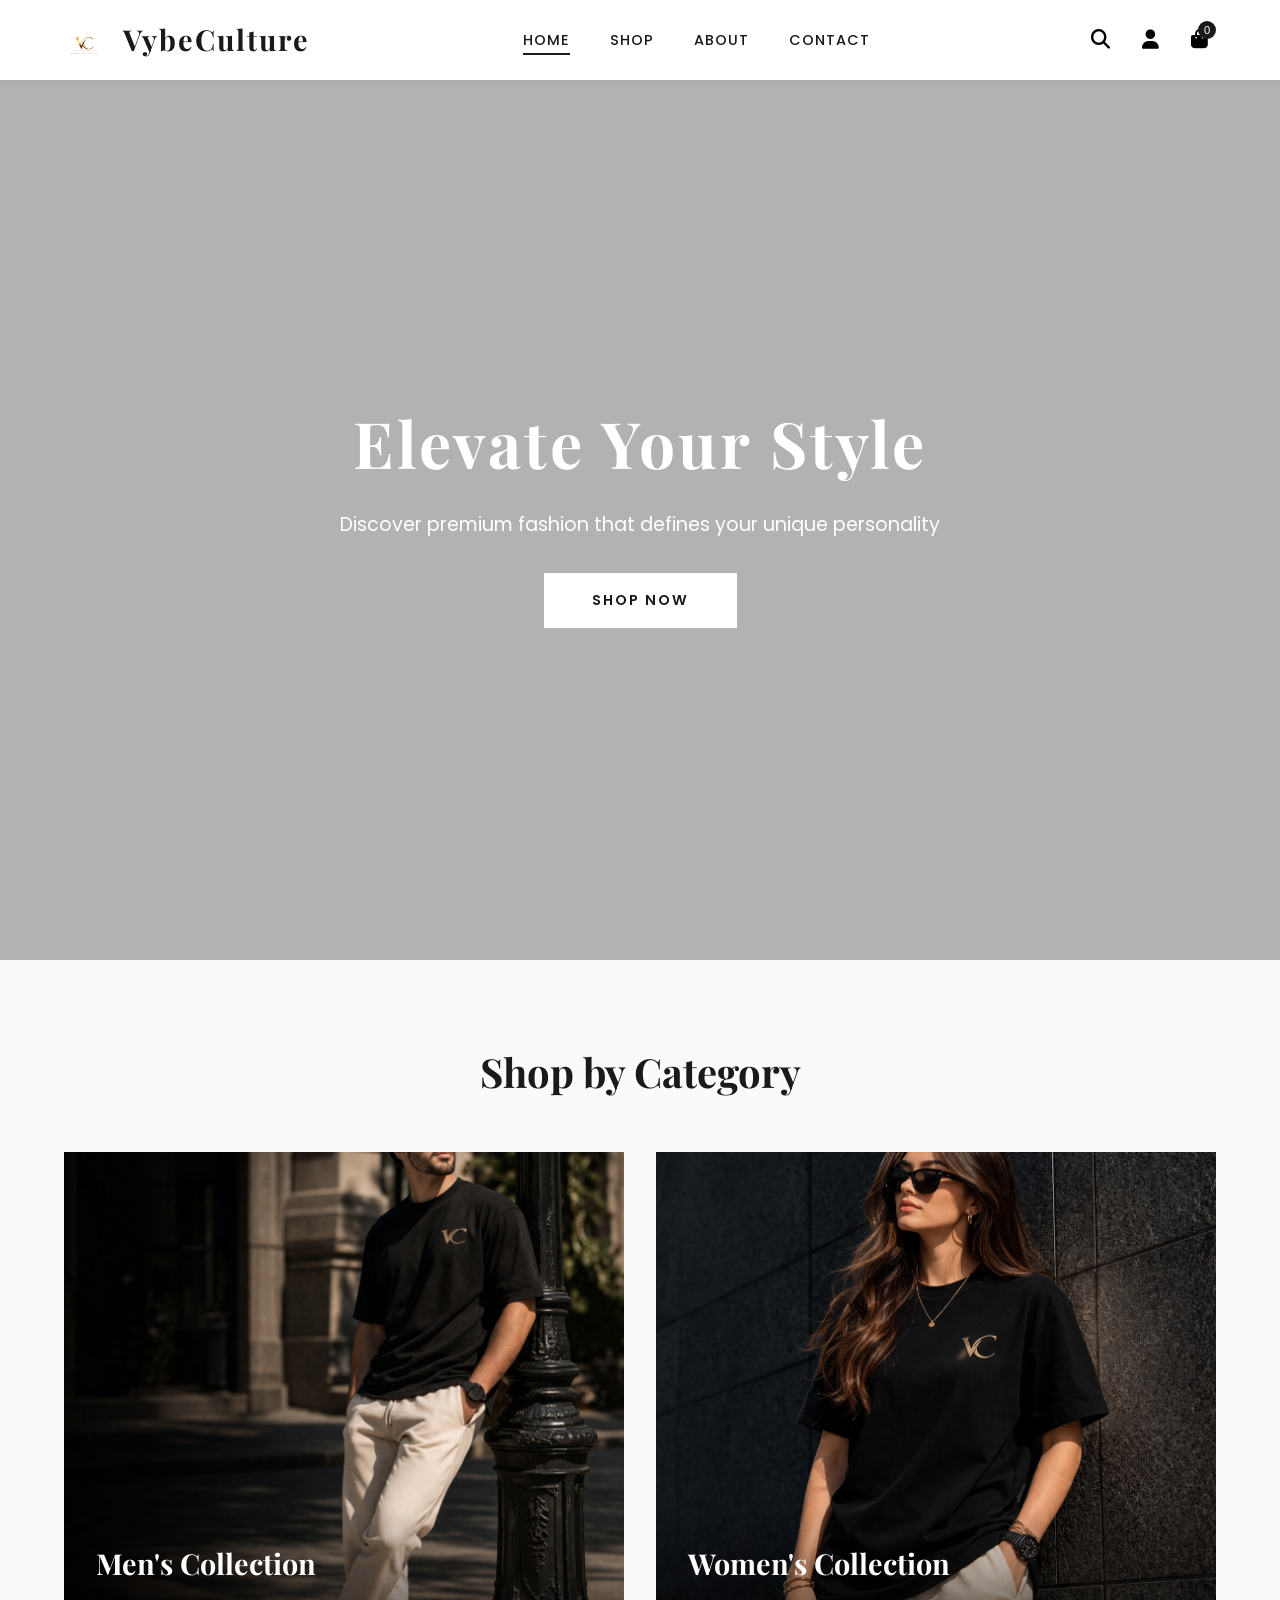
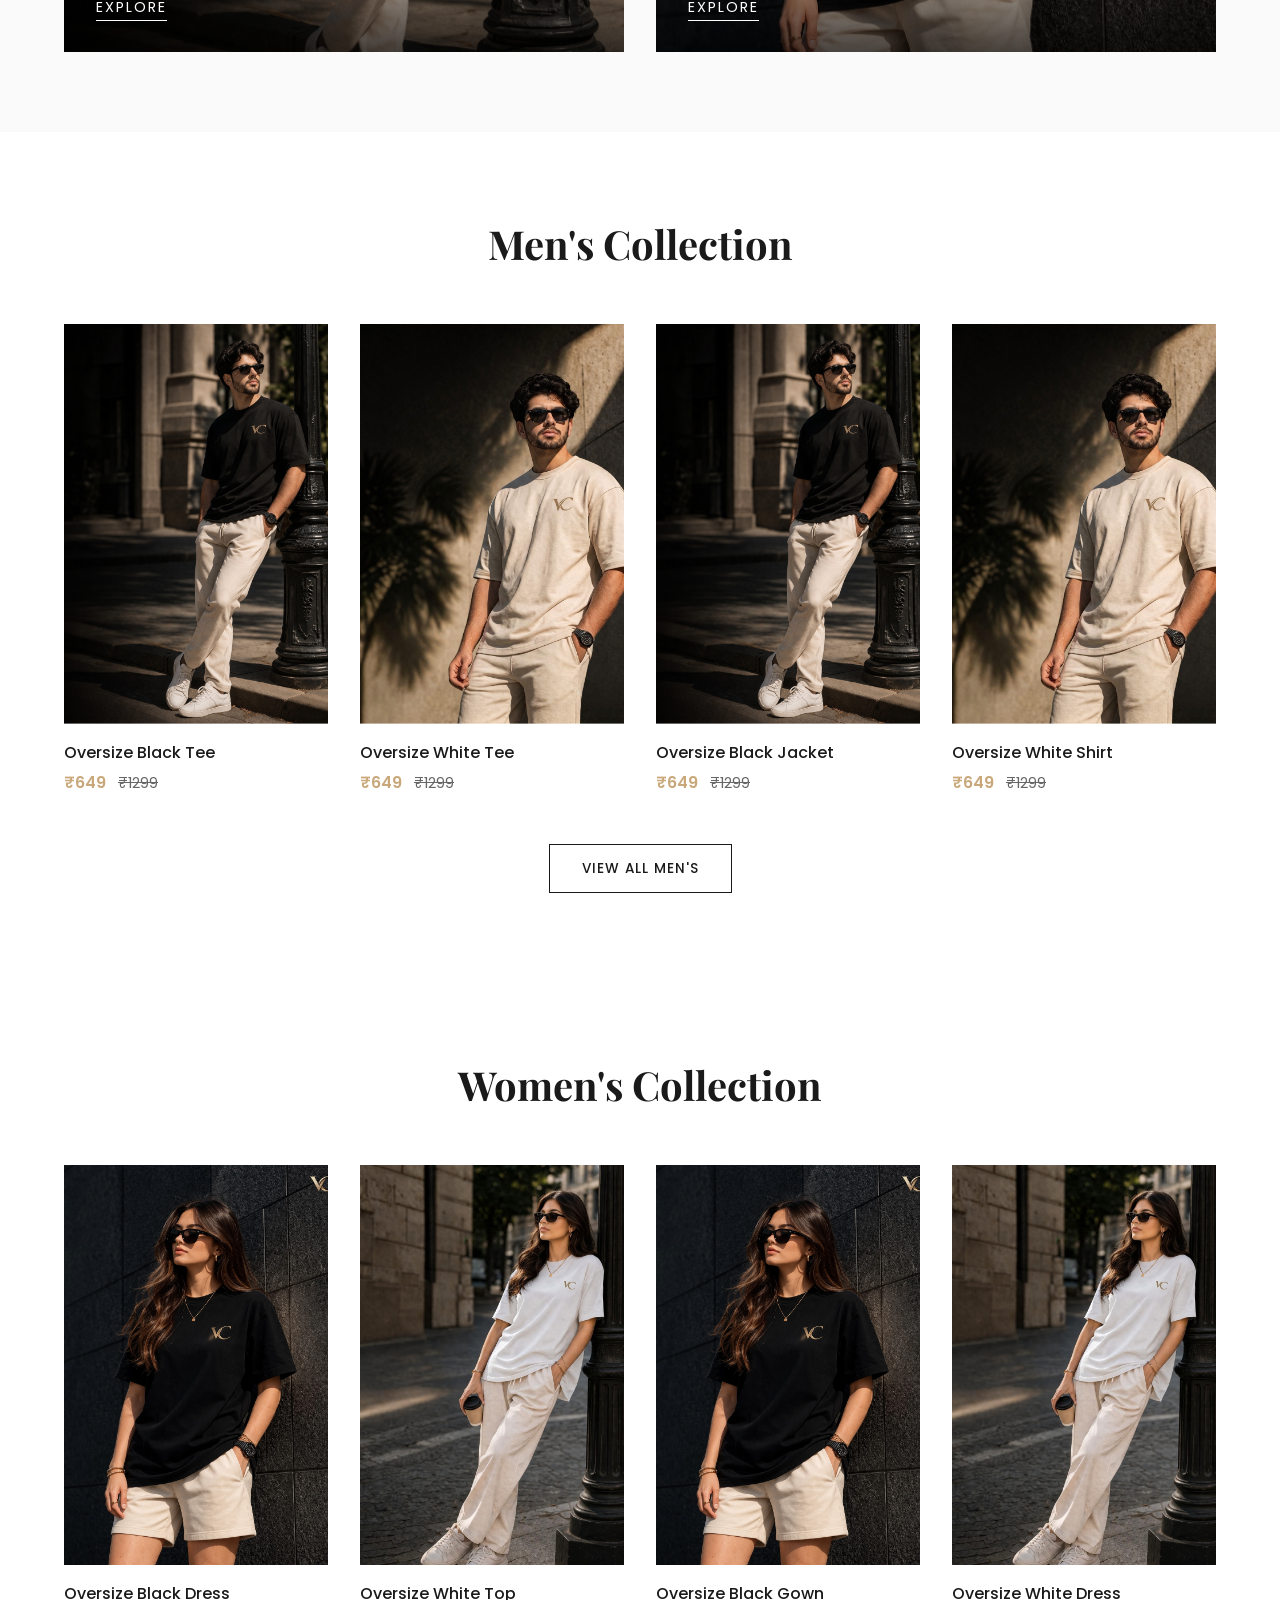
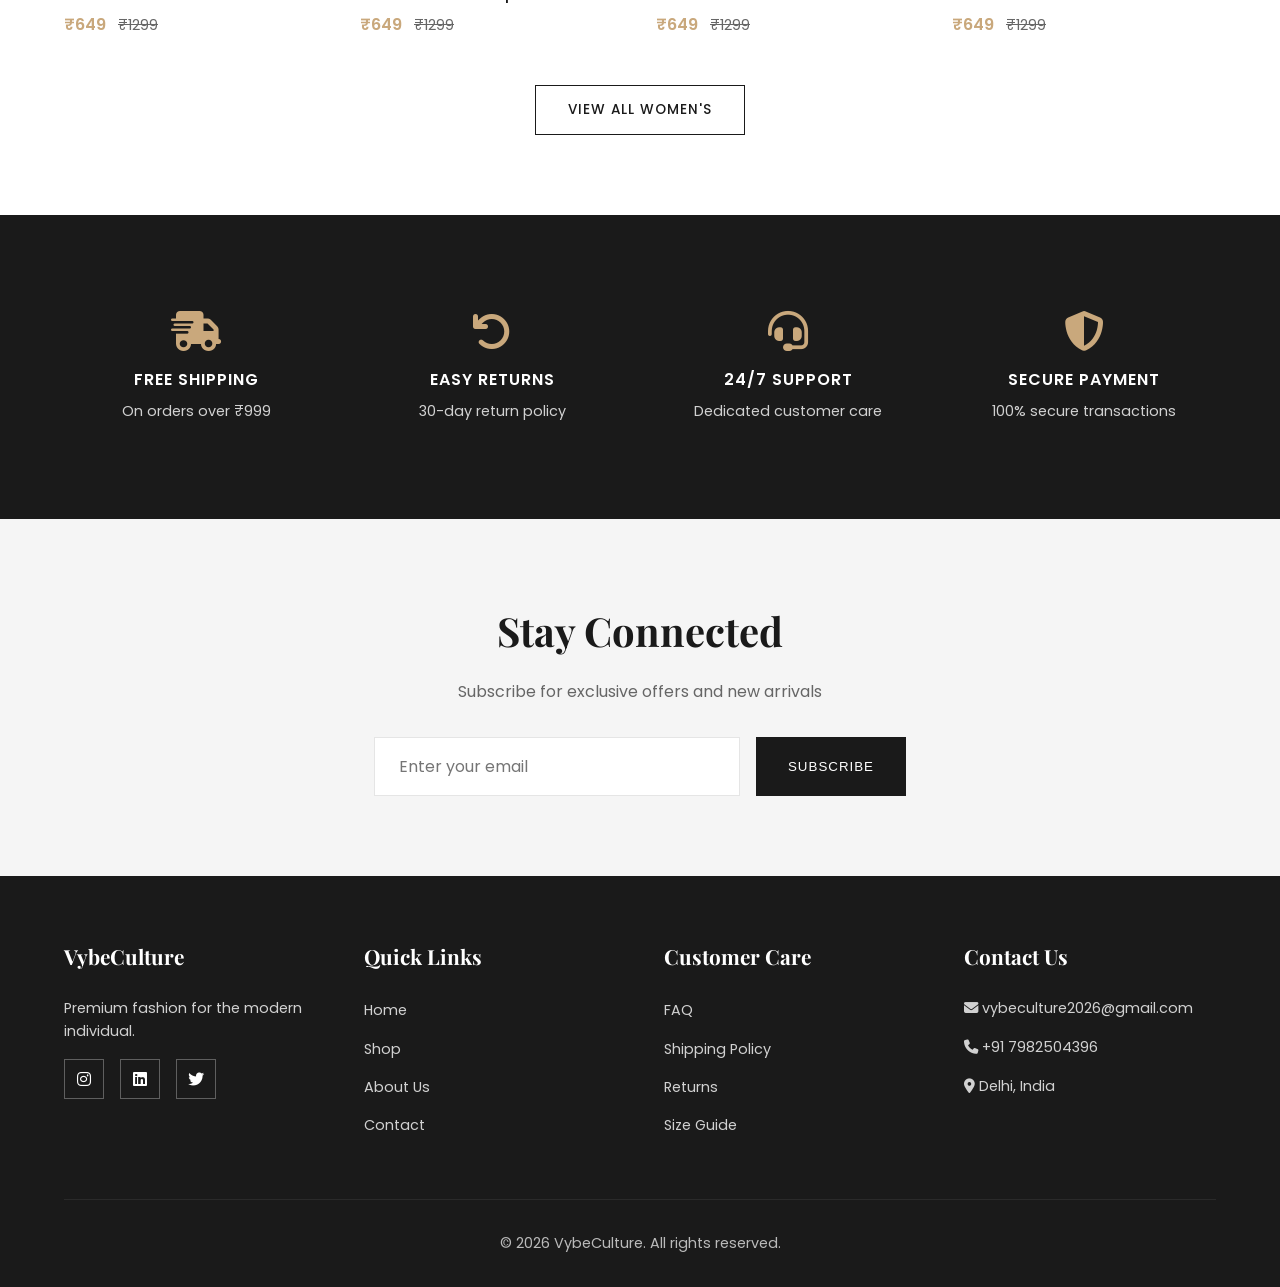
==== index.html @ 1e1d9275 "Add files via upload" ====
<!DOCTYPE html>
<html lang="en">
<head>
    <meta charset="UTF-8">
    <meta name="viewport" content="width=device-width, initial-scale=1.0">
    <title>VybeCulture - Premium Fashion</title>
    <link rel="stylesheet" href="style.css">
    <link rel="preconnect" href="https://fonts.googleapis.com">
    <link rel="preconnect" href="https://fonts.gstatic.com" crossorigin>
    <link href="https://fonts.googleapis.com/css2?family=Playfair+Display:wght@400;600;700&family=Poppins:wght@300;400;500;600&display=swap" rel="stylesheet">
    <link rel="stylesheet" href="https://cdnjs.cloudflare.com/ajax/libs/font-awesome/6.4.0/css/all.min.css">
</head>
<body>
    <header>
        <nav class="navbar">
            <div class="logo">
                    <img src="logo.png" alt="VybeCulture" style="height:40px; vertical-align:middle;">
                    <span style="margin-left:10px;">VybeCulture</span>
                </div>
            <ul class="nav-links">
                <li><a href="index.html" class="active">Home</a></li>
                <li><a href="products.html">Shop</a></li>
                <li><a href="about.html">About</a></li>
                <li><a href="contact.html">Contact</a></li>
            </ul>
            <div class="nav-icons">
                <button class="search-btn" onclick="toggleSearch()">
                    <i class="fas fa-search"></i>
                </button>
                <button class="user-btn" id="userBtn" onclick="handleUserClick()">
                    <i class="fas fa-user"></i>
                </button>
                <button class="cart-btn" onclick="toggleCart()">
                    <i class="fas fa-shopping-bag"></i>
                    <span class="cart-count">0</span>
                </button>
            </div>
            <div class="hamburger">
                <i class="fas fa-bars"></i>
            </div>
        </nav>
    </header>

    <section class="hero">
        <div class="hero-content">
            <h1>Elevate Your Style</h1>
            <p>Discover premium fashion that defines your unique personality</p>
            <a href="products.html" class="btn-primary">Shop Now</a>
        </div>
    </section>

    <section class="categories">
        <h2>Shop by Category</h2>
        <div class="category-grid">
            <div class="category-card">
                <img src="men-black.png" alt="Men's Collection">
                <div class="category-overlay">
                    <h3>Men's Collection</h3>
                    <a href="products.html?category=men">Explore</a>
                </div>
            </div>
            <div class="category-card">
                <img src="women-black.png" alt="Women's Collection">
                <div class="category-overlay">
                    <h3>Women's Collection</h3>
                    <a href="products.html?category=women">Explore</a>
                </div>
            </div>
        </div>
    </section>

    <section class="featured">
        <h2>Men's Collection</h2>
        <div class="product-grid" id="men-products">
        </div>
        <div class="view-all">
            <a href="products.html?category=men" class="btn-secondary">View All Men's</a>
        </div>
    </section>

    <section class="featured">
        <h2>Women's Collection</h2>
        <div class="product-grid" id="women-products">
        </div>
        <div class="view-all">
            <a href="products.html?category=women" class="btn-secondary">View All Women's</a>
        </div>
    </section>

    <section class="features">
        <div class="feature-box">
            <i class="fas fa-shipping-fast"></i>
            <h3>Free Shipping</h3>
            <p>On orders over ₹999</p>
        </div>
        <div class="feature-box">
            <i class="fas fa-undo"></i>
            <h3>Easy Returns</h3>
            <p>30-day return policy</p>
        </div>
        <div class="feature-box">
            <i class="fas fa-headset"></i>
            <h3>24/7 Support</h3>
            <p>Dedicated customer care</p>
        </div>
        <div class="feature-box">
            <i class="fas fa-shield-alt"></i>
            <h3>Secure Payment</h3>
            <p>100% secure transactions</p>
        </div>
    </section>

    <section class="newsletter">
        <h2>Stay Connected</h2>
        <p>Subscribe for exclusive offers and new arrivals</p>
        <form class="newsletter-form">
            <input type="email" placeholder="Enter your email">
            <button type="submit">Subscribe</button>
        </form>
    </section>

    <footer>
        <div class="footer-content">
            <div class="footer-section">
                <h3>VybeCulture</h3>
                <p>Premium fashion for the modern individual.</p>
                <div class="social-links">
                    <a href="https://instagram.com/vybeculture_society" target="_blank"><i class="fab fa-instagram"></i></a>
                    <a href="https://www.linkedin.com/company/vybeculture/" target="_blank"><i class="fab fa-linkedin"></i></a>
                    <a href="https://twitter.com/vybe_culture" target="_blank"><i class="fab fa-twitter"></i></a>
                </div>
            </div>
            <div class="footer-section">
                <h3>Quick Links</h3>
                <ul>
                    <li><a href="index.html">Home</a></li>
                    <li><a href="products.html">Shop</a></li>
                    <li><a href="about.html">About Us</a></li>
                    <li><a href="contact.html">Contact</a></li>
                </ul>
            </div>
            <div class="footer-section">
                <h3>Customer Care</h3>
                <ul>
                    <li><a href="#">FAQ</a></li>
                    <li><a href="#">Shipping Policy</a></li>
                    <li><a href="#">Returns</a></li>
                    <li><a href="#">Size Guide</a></li>
                </ul>
            </div>
            <div class="footer-section">
                <h3>Contact Us</h3>
                <p><i class="fas fa-envelope"></i> vybeculture2026@gmail.com</p>
                <p><i class="fas fa-phone"></i> +91 7982504396</p>
                <p><i class="fas fa-map-marker-alt"></i> Delhi, India</p>
            </div>
        </div>
        <div class="footer-bottom">
            <p>&copy; 2026 VybeCulture. All rights reserved.</p>
        </div>
    </footer>

    <div class="cart-sidebar" id="cart-sidebar">
        <div class="cart-header">
            <h3>Your Cart</h3>
            <button class="close-cart" onclick="toggleCart()">&times;</button>
        </div>
        <div class="cart-items" id="cart-items">
        </div>
        <div class="cart-footer">
            <div class="cart-total">
                <span>Total:</span>
                <span id="cart-total">₹0</span>
            </div>
            <button class="checkout-btn" onclick="checkout()">Checkout</button>
        </div>
    </div>
    <div class="overlay" id="overlay" onclick="toggleCart()"></div>

    <div class="search-modal" id="searchModal">
        <div class="search-box">
            <button class="close-search" onclick="toggleSearch()">&times;</button>
            <input type="text" id="searchInput" placeholder="Search products..." onkeyup="searchProducts(event)">
            <div class="search-results" id="searchResults"></div>
        </div>
    </div>

    <script src="script.js"></script>
</body>
</html>
---- style.css ----
* {
    margin: 0;
    padding: 0;
    box-sizing: border-box;
}

:root {
    --primary: #1a1a1a;
    --secondary: #f5f5f5;
    --accent: #c9a87c;
    --text-dark: #1a1a1a;
    --text-light: #666666;
    --white: #ffffff;
    --bg-light: #fafafa;
    --border: #e5e5e5;
    --font-heading: 'Playfair Display', serif;
    --font-body: 'Poppins', sans-serif;
}

html {
    scroll-behavior: smooth;
}

body {
    font-family: var(--font-body);
    color: var(--text-dark);
    line-height: 1.6;
    background-color: var(--white);
}

a {
    text-decoration: none;
    color: inherit;
}

ul {
    list-style: none;
}

img {
    max-width: 100%;
    height: auto;
}

/* Header */
header {
    position: fixed;
    top: 0;
    left: 0;
    width: 100%;
    background: var(--white);
    z-index: 1000;
    box-shadow: 0 2px 10px rgba(0,0,0,0.05);
}

.navbar {
    display: flex;
    justify-content: space-between;
    align-items: center;
    padding: 1rem 5%;
    max-width: 1400px;
    margin: 0 auto;
}

.logo {
    font-family: var(--font-heading);
    font-size: 1.8rem;
    font-weight: 700;
    letter-spacing: 2px;
    color: var(--primary);
}

.nav-links {
    display: flex;
    gap: 2.5rem;
}

.nav-links a {
    font-size: 0.9rem;
    font-weight: 500;
    text-transform: uppercase;
    letter-spacing: 1px;
    transition: color 0.3s;
    position: relative;
}

.nav-links a::after {
    content: '';
    position: absolute;
    bottom: -5px;
    left: 0;
    width: 0;
    height: 2px;
    background: var(--primary);
    transition: width 0.3s;
}

.nav-links a:hover::after,
.nav-links a.active::after {
    width: 100%;
}

.nav-icons {
    display: flex;
    gap: 1rem;
    align-items: center;
}

.nav-icons button {
    background: none;
    border: none;
    cursor: pointer;
    font-size: 1.2rem;
    padding: 0.5rem;
    transition: color 0.3s;
    position: relative;
}

.nav-icons button:hover {
    color: var(--accent);
}

.user-btn {
    display: flex !important;
    align-items: center;
    gap: 0.3rem;
}

.user-name {
    font-size: 0.8rem;
    font-weight: 600;
    background: var(--primary);
    color: white;
    padding: 0.2rem 0.4rem;
    border-radius: 50%;
    width: 24px;
    height: 24px;
    display: flex;
    align-items: center;
    justify-content: center;
}

.cart-btn {
    position: relative;
}

.cart-count {
    position: absolute;
    top: 0;
    right: 0;
    background: var(--primary);
    color: var(--white);
    font-size: 0.7rem;
    width: 18px;
    height: 18px;
    border-radius: 50%;
    display: flex;
    align-items: center;
    justify-content: center;
}

.search-modal {
    position: fixed;
    top: 60px;
    left: 50%;
    transform: translateX(-50%);
    width: 90%;
    max-width: 500px;
    z-index: 1001;
    display: none;
}

.search-modal.active {
    display: block;
}

.search-box {
    background: white;
    padding: 1.5rem;
    border-radius: 10px;
    box-shadow: 0 10px 40px rgba(0,0,0,0.2);
    position: relative;
}

.search-box input {
    width: 100%;
    padding: 1rem;
    font-size: 1.2rem;
    border: 1px solid #ddd;
    border-radius: 5px;
    font-family: var(--font-body);
}

.search-box input:focus {
    outline: none;
    border-color: var(--primary);
}

.close-search {
    position: absolute;
    top: 10px;
    right: 15px;
    font-size: 2rem;
    background: none;
    border: none;
    cursor: pointer;
    color: #666;
}

.search-results {
    margin-top: 1rem;
    max-height: 400px;
    overflow-y: auto;
}

.search-result-item {
    display: flex;
    align-items: center;
    gap: 1rem;
    padding: 1rem;
    border-bottom: 1px solid #eee;
    cursor: pointer;
    transition: background 0.3s;
}

.search-result-item:hover {
    background: #f9f9f9;
}

.search-result-item img {
    width: 60px;
    height: 70px;
    object-fit: cover;
}

.search-result-item h4 {
    font-size: 0.95rem;
}

.search-result-item .price {
    color: var(--accent);
    font-weight: 600;
}

.hamburger {
    display: none;
    font-size: 1.5rem;
    cursor: pointer;
}

/* Hero Section */
.hero {
    height: 100vh;
    background: linear-gradient(rgba(0,0,0,0.3), rgba(0,0,0,0.3)),
                url('https://images.unsplash.com/photo-1445205170230-053b83016050?w=1920') center/cover;
    display: flex;
    align-items: center;
    justify-content: center;
    text-align: center;
    margin-top: 60px;
}

.hero-content {
    color: var(--white);
    max-width: 800px;
    padding: 2rem;
}

.hero-content h1 {
    font-family: var(--font-heading);
    font-size: 4rem;
    font-weight: 700;
    margin-bottom: 1rem;
    letter-spacing: 3px;
    animation: fadeInUp 1s ease;
}

.hero-content p {
    font-size: 1.2rem;
    margin-bottom: 2rem;
    opacity: 0.9;
    animation: fadeInUp 1s ease 0.2s both;
}

.btn-primary {
    display: inline-block;
    padding: 1rem 3rem;
    background: var(--white);
    color: var(--primary);
    font-weight: 600;
    text-transform: uppercase;
    letter-spacing: 2px;
    font-size: 0.9rem;
    transition: all 0.3s;
    animation: fadeInUp 1s ease 0.4s both;
}

.btn-primary:hover {
    background: var(--primary);
    color: var(--white);
}

@keyframes fadeInUp {
    from {
        opacity: 0;
        transform: translateY(30px);
    }
    to {
        opacity: 1;
        transform: translateY(0);
    }
}

/* Categories */
.categories {
    padding: 5rem 5%;
    background: var(--bg-light);
}

.categories h2 {
    font-family: var(--font-heading);
    font-size: 2.5rem;
    text-align: center;
    margin-bottom: 3rem;
}

.category-grid {
    display: grid;
    grid-template-columns: repeat(2, 1fr);
    gap: 2rem;
    max-width: 1200px;
    margin: 0 auto;
}

.category-card {
    position: relative;
    height: 500px;
    overflow: hidden;
    cursor: pointer;
}

.category-card img {
    width: 100%;
    height: 100%;
    object-fit: cover;
    transition: transform 0.5s;
}

.category-card:hover img {
    transform: scale(1.05);
}

.category-overlay {
    position: absolute;
    bottom: 0;
    left: 0;
    width: 100%;
    padding: 2rem;
    background: linear-gradient(transparent, rgba(0,0,0,0.7));
    color: var(--white);
}

.category-overlay h3 {
    font-family: var(--font-heading);
    font-size: 1.8rem;
    margin-bottom: 0.5rem;
}

.category-overlay a {
    font-size: 0.9rem;
    text-transform: uppercase;
    letter-spacing: 2px;
    border-bottom: 1px solid var(--white);
    padding-bottom: 3px;
}

/* Featured Products */
.featured {
    padding: 5rem 5%;
    max-width: 1400px;
    margin: 0 auto;
    background: transparent;
}

.featured h2 {
    font-family: var(--font-heading);
    font-size: 2.5rem;
    text-align: center;
    margin-bottom: 3rem;
}

.product-grid {
    display: grid;
    grid-template-columns: repeat(4, 1fr);
    gap: 2rem;
    min-height: 200px;
    background: transparent;
}

.view-all {
    text-align: center;
    margin-top: 2rem;
}

.btn-secondary {
    display: inline-block;
    padding: 0.8rem 2rem;
    border: 1px solid var(--primary);
    color: var(--primary);
    font-weight: 500;
    text-transform: uppercase;
    letter-spacing: 1px;
    font-size: 0.85rem;
    transition: all 0.3s;
}

.btn-secondary:hover {
    background: var(--primary);
    color: var(--white);
}

.product-grid {
    display: grid;
    grid-template-columns: repeat(4, 1fr);
    gap: 2rem;
}

.product-card {
    cursor: pointer;
    transition: transform 0.3s;
}

.product-card:hover {
    transform: translateY(-10px);
}

.product-image {
    position: relative;
    height: 400px;
    overflow: hidden;
    background: var(--secondary);
}

.product-image img {
    width: 100%;
    height: 100%;
    object-fit: cover;
}

.product-overlay {
    position: absolute;
    bottom: 0;
    left: 0;
    width: 100%;
    padding: 1rem;
    background: rgba(255,255,255,0.95);
    transform: translateY(100%);
    transition: transform 0.3s;
}

.product-card:hover .product-overlay {
    transform: translateY(0);
}

.add-to-cart {
    width: 100%;
    padding: 0.8rem;
    background: var(--primary);
    color: var(--white);
    border: none;
    cursor: pointer;
    font-weight: 500;
    text-transform: uppercase;
    font-size: 0.8rem;
    letter-spacing: 1px;
    transition: background 0.3s;
}

.add-to-cart:hover {
    background: var(--accent);
}

.product-info {
    padding: 1rem 0;
}

.product-info h3 {
    font-size: 1rem;
    font-weight: 500;
    margin-bottom: 0.3rem;
}

.product-info .price {
    font-weight: 600;
    color: var(--accent);
}

.product-info .original-price {
    text-decoration: line-through;
    color: var(--text-light);
    font-size: 0.9rem;
    margin-left: 0.5rem;
}

/* Features Section */
.features {
    display: grid;
    grid-template-columns: repeat(4, 1fr);
    gap: 2rem;
    padding: 4rem 5%;
    background: var(--primary);
    color: var(--white);
}

.feature-box {
    text-align: center;
    padding: 2rem;
}

.feature-box i {
    font-size: 2.5rem;
    margin-bottom: 1rem;
    color: var(--accent);
}

.feature-box h3 {
    font-size: 1rem;
    font-weight: 600;
    margin-bottom: 0.5rem;
    text-transform: uppercase;
    letter-spacing: 1px;
}

.feature-box p {
    font-size: 0.9rem;
    opacity: 0.8;
}

/* Newsletter */
.newsletter {
    padding: 5rem 5%;
    text-align: center;
    background: var(--secondary);
}

.newsletter h2 {
    font-family: var(--font-heading);
    font-size: 2.5rem;
    margin-bottom: 1rem;
}

.newsletter p {
    color: var(--text-light);
    margin-bottom: 2rem;
}

.newsletter-form {
    display: flex;
    justify-content: center;
    gap: 1rem;
    max-width: 500px;
    margin: 0 auto;
}

.newsletter-form input {
    flex: 1;
    padding: 1rem 1.5rem;
    border: 1px solid var(--border);
    font-family: var(--font-body);
    font-size: 1rem;
}

.newsletter-form button {
    padding: 1rem 2rem;
    background: var(--primary);
    color: var(--white);
    border: none;
    cursor: pointer;
    font-weight: 500;
    text-transform: uppercase;
    letter-spacing: 1px;
    transition: background 0.3s;
}

.newsletter-form button:hover {
    background: var(--accent);
}

/* Footer */
footer {
    background: var(--primary);
    color: var(--white);
    padding: 4rem 5% 2rem;
}

.footer-content {
    display: grid;
    grid-template-columns: repeat(4, 1fr);
    gap: 3rem;
    max-width: 1400px;
    margin: 0 auto;
}

.footer-section h3 {
    font-family: var(--font-heading);
    font-size: 1.3rem;
    margin-bottom: 1.5rem;
}

.footer-section p {
    font-size: 0.9rem;
    opacity: 0.8;
    margin-bottom: 1rem;
}

.footer-section ul li {
    margin-bottom: 0.8rem;
}

.footer-section ul li a {
    font-size: 0.9rem;
    opacity: 0.8;
    transition: opacity 0.3s;
}

.footer-section ul li a:hover {
    opacity: 1;
}

.social-links {
    display: flex;
    gap: 1rem;
    margin-top: 1rem;
}

.social-links a {
    width: 40px;
    height: 40px;
    border: 1px solid rgba(255,255,255,0.3);
    display: flex;
    align-items: center;
    justify-content: center;
    transition: all 0.3s;
}

.social-links a:hover {
    background: var(--accent);
    border-color: var(--accent);
}

.footer-bottom {
    text-align: center;
    padding-top: 2rem;
    margin-top: 3rem;
    border-top: 1px solid rgba(255,255,255,0.1);
    font-size: 0.9rem;
    opacity: 0.7;
}

/* Cart Sidebar */
.cart-sidebar {
    position: fixed;
    top: 0;
    right: -400px;
    width: 400px;
    height: 100%;
    background: var(--white);
    z-index: 1001;
    transition: right 0.3s;
    display: flex;
    flex-direction: column;
}

.cart-sidebar.active {
    right: 0;
}

.cart-header {
    padding: 1.5rem;
    display: flex;
    justify-content: space-between;
    align-items: center;
    border-bottom: 1px solid var(--border);
}

.cart-header h3 {
    font-family: var(--font-heading);
    font-size: 1.5rem;
}

.close-cart {
    background: none;
    border: none;
    font-size: 2rem;
    cursor: pointer;
    color: var(--text-dark);
}

.cart-items {
    flex: 1;
    overflow-y: auto;
    padding: 1.5rem;
}

.cart-item {
    display: flex;
    gap: 1rem;
    padding: 1rem 0;
    border-bottom: 1px solid var(--border);
}

.cart-item img {
    width: 80px;
    height: 100px;
    object-fit: cover;
}

.cart-item-info {
    flex: 1;
}

.cart-item-info h4 {
    font-size: 0.9rem;
    margin-bottom: 0.3rem;
}

.cart-item-info .size {
    font-size: 0.8rem;
    color: var(--text-light);
}

.cart-item-info .price {
    font-weight: 600;
    color: var(--accent);
}

.cart-item-quantity {
    display: flex;
    align-items: center;
    gap: 0.5rem;
    margin-top: 0.5rem;
}

.cart-item-quantity button {
    width: 25px;
    height: 25px;
    border: 1px solid var(--border);
    background: var(--white);
    cursor: pointer;
}

.cart-item-quantity span {
    padding: 0 0.5rem;
}

.remove-item {
    background: none;
    border: none;
    color: var(--text-light);
    cursor: pointer;
    font-size: 0.8rem;
}

.cart-footer {
    padding: 1.5rem;
    border-top: 1px solid var(--border);
}

.cart-total {
    display: flex;
    justify-content: space-between;
    font-size: 1.2rem;
    font-weight: 600;
    margin-bottom: 1rem;
}

.checkout-btn {
    width: 100%;
    padding: 1rem;
    background: var(--primary);
    color: var(--white);
    border: none;
    cursor: pointer;
    font-weight: 600;
    text-transform: uppercase;
    letter-spacing: 1px;
    transition: background 0.3s;
}

.checkout-btn:hover {
    background: var(--accent);
}

.overlay {
    position: fixed;
    top: 0;
    left: 0;
    width: 100%;
    height: 100%;
    background: rgba(0,0,0,0.5);
    z-index: 1000;
    display: none;
}

.overlay.active {
    display: block;
}

/* Responsive */
@media (max-width: 1024px) {
    .product-grid {
        grid-template-columns: repeat(3, 1fr);
    }
    
    .features {
        grid-template-columns: repeat(2, 1fr);
    }
    
    .footer-content {
        grid-template-columns: repeat(2, 1fr);
    }
}

@media (max-width: 768px) {
    .nav-links {
        display: none;
    }
    
    .hamburger {
        display: block;
    }
    
    .hero-content h1 {
        font-size: 2.5rem;
    }
    
    .category-grid {
        grid-template-columns: 1fr;
    }
    
    .product-grid {
        grid-template-columns: repeat(2, 1fr);
    }
    
    .features {
        grid-template-columns: 1fr;
    }
    
    .footer-content {
        grid-template-columns: 1fr;
    }
    
    .newsletter-form {
        flex-direction: column;
    }
    
    .cart-sidebar {
        width: 100%;
        right: -100%;
    }
}

@media (max-width: 480px) {
    .product-grid {
        grid-template-columns: 1fr;
    }
    
    .product-image {
        height: 350px;
    }
}

/* Shop Page */
.page-header {
    margin-top: 60px;
    padding: 4rem 5%;
    text-align: center;
    background: var(--secondary);
}

.page-header h1 {
    font-family: var(--font-heading);
    font-size: 3rem;
    margin-bottom: 0.5rem;
}

.page-header p {
    color: var(--text-light);
}

.shop-content {
    display: flex;
    padding: 3rem 5%;
    max-width: 1400px;
    margin: 0 auto;
    gap: 3rem;
}

.filters {
    width: 250px;
    flex-shrink: 0;
}

.filters h3 {
    font-family: var(--font-heading);
    font-size: 1.5rem;
    margin-bottom: 1.5rem;
}

.filter-group {
    margin-bottom: 2rem;
}

.filter-group h4 {
    font-size: 0.9rem;
    text-transform: uppercase;
    letter-spacing: 1px;
    margin-bottom: 1rem;
    color: var(--text-light);
}

.filter-group ul li {
    margin-bottom: 0.8rem;
}

.filter-group ul li a {
    font-size: 0.95rem;
    transition: color 0.3s;
}

.filter-group ul li a:hover,
.filter-group ul li a.active {
    color: var(--accent);
}

.products-container {
    flex: 1;
}

.products-header {
    display: flex;
    justify-content: space-between;
    align-items: center;
    margin-bottom: 2rem;
}

.products-header select {
    padding: 0.5rem 1rem;
    border: 1px solid var(--border);
    font-family: var(--font-body);
    cursor: pointer;
}

/* Contact Page */
.contact-section {
    margin-top: 60px;
    padding: 4rem 5%;
    display: grid;
    grid-template-columns: 1fr 1fr;
    gap: 4rem;
    max-width: 1200px;
    margin-left: auto;
    margin-right: auto;
}

.contact-info h2 {
    font-family: var(--font-heading);
    font-size: 2.5rem;
    margin-bottom: 1rem;
}

.contact-info p {
    color: var(--text-light);
    margin-bottom: 2rem;
}

.contact-details {
    margin-top: 2rem;
}

.contact-item {
    display: flex;
    align-items: center;
    gap: 1rem;
    margin-bottom: 1.5rem;
}

.contact-item i {
    width: 40px;
    height: 40px;
    background: var(--secondary);
    display: flex;
    align-items: center;
    justify-content: center;
    border-radius: 50%;
    color: var(--accent);
}

.contact-form h2 {
    font-family: var(--font-heading);
    font-size: 2rem;
    margin-bottom: 1.5rem;
}

.contact-form form {
    display: flex;
    flex-direction: column;
    gap: 1rem;
}

.contact-form input,
.contact-form textarea {
    padding: 1rem;
    border: 1px solid var(--border);
    font-family: var(--font-body);
    font-size: 1rem;
    resize: none;
}

.contact-form button {
    padding: 1rem 2rem;
    background: var(--primary);
    color: var(--white);
    border: none;
    cursor: pointer;
    font-weight: 600;
    text-transform: uppercase;
    letter-spacing: 1px;
    transition: background 0.3s;
    align-self: flex-start;
}

.contact-form button:hover {
    background: var(--accent);
}

/* About Page */
.about-hero {
    margin-top: 60px;
    padding: 5rem 5%;
    text-align: center;
    background: var(--secondary);
}

.about-hero h1 {
    font-family: var(--font-heading);
    font-size: 3rem;
    margin-bottom: 1rem;
}

.about-content {
    display: grid;
    grid-template-columns: 1fr 1fr;
    gap: 4rem;
    padding: 5rem 5%;
    max-width: 1200px;
    margin: 0 auto;
    align-items: center;
}

.about-image {
    height: 500px;
    overflow: hidden;
}

.about-image img {
    width: 100%;
    height: 100%;
    object-fit: cover;
}

.about-text h2 {
    font-family: var(--font-heading);
    font-size: 2.5rem;
    margin-bottom: 1.5rem;
}

.about-text p {
    color: var(--text-light);
    margin-bottom: 1rem;
    line-height: 1.8;
}

.about-values {
    padding: 5rem 5%;
    background: var(--secondary);
}

.about-values h2 {
    font-family: var(--font-heading);
    font-size: 2.5rem;
    text-align: center;
    margin-bottom: 3rem;
}

.values-grid {
    display: grid;
    grid-template-columns: repeat(3, 1fr);
    gap: 2rem;
    max-width: 1200px;
    margin: 0 auto;
}

.value-card {
    text-align: center;
    padding: 2rem;
    background: var(--white);
}

.value-card i {
    font-size: 2.5rem;
    color: var(--accent);
    margin-bottom: 1rem;
}

.value-card h3 {
    margin-bottom: 0.5rem;
}

.value-card p {
    color: var(--text-light);
    font-size: 0.9rem;
}

@media (max-width: 768px) {
    .shop-content {
        flex-direction: column;
    }
    
    .filters {
        width: 100%;
    }
    
    .contact-section {
        grid-template-columns: 1fr;
    }
    
    .about-content {
        grid-template-columns: 1fr;
    }
    
    .values-grid {
        grid-template-columns: 1fr;
    }
}
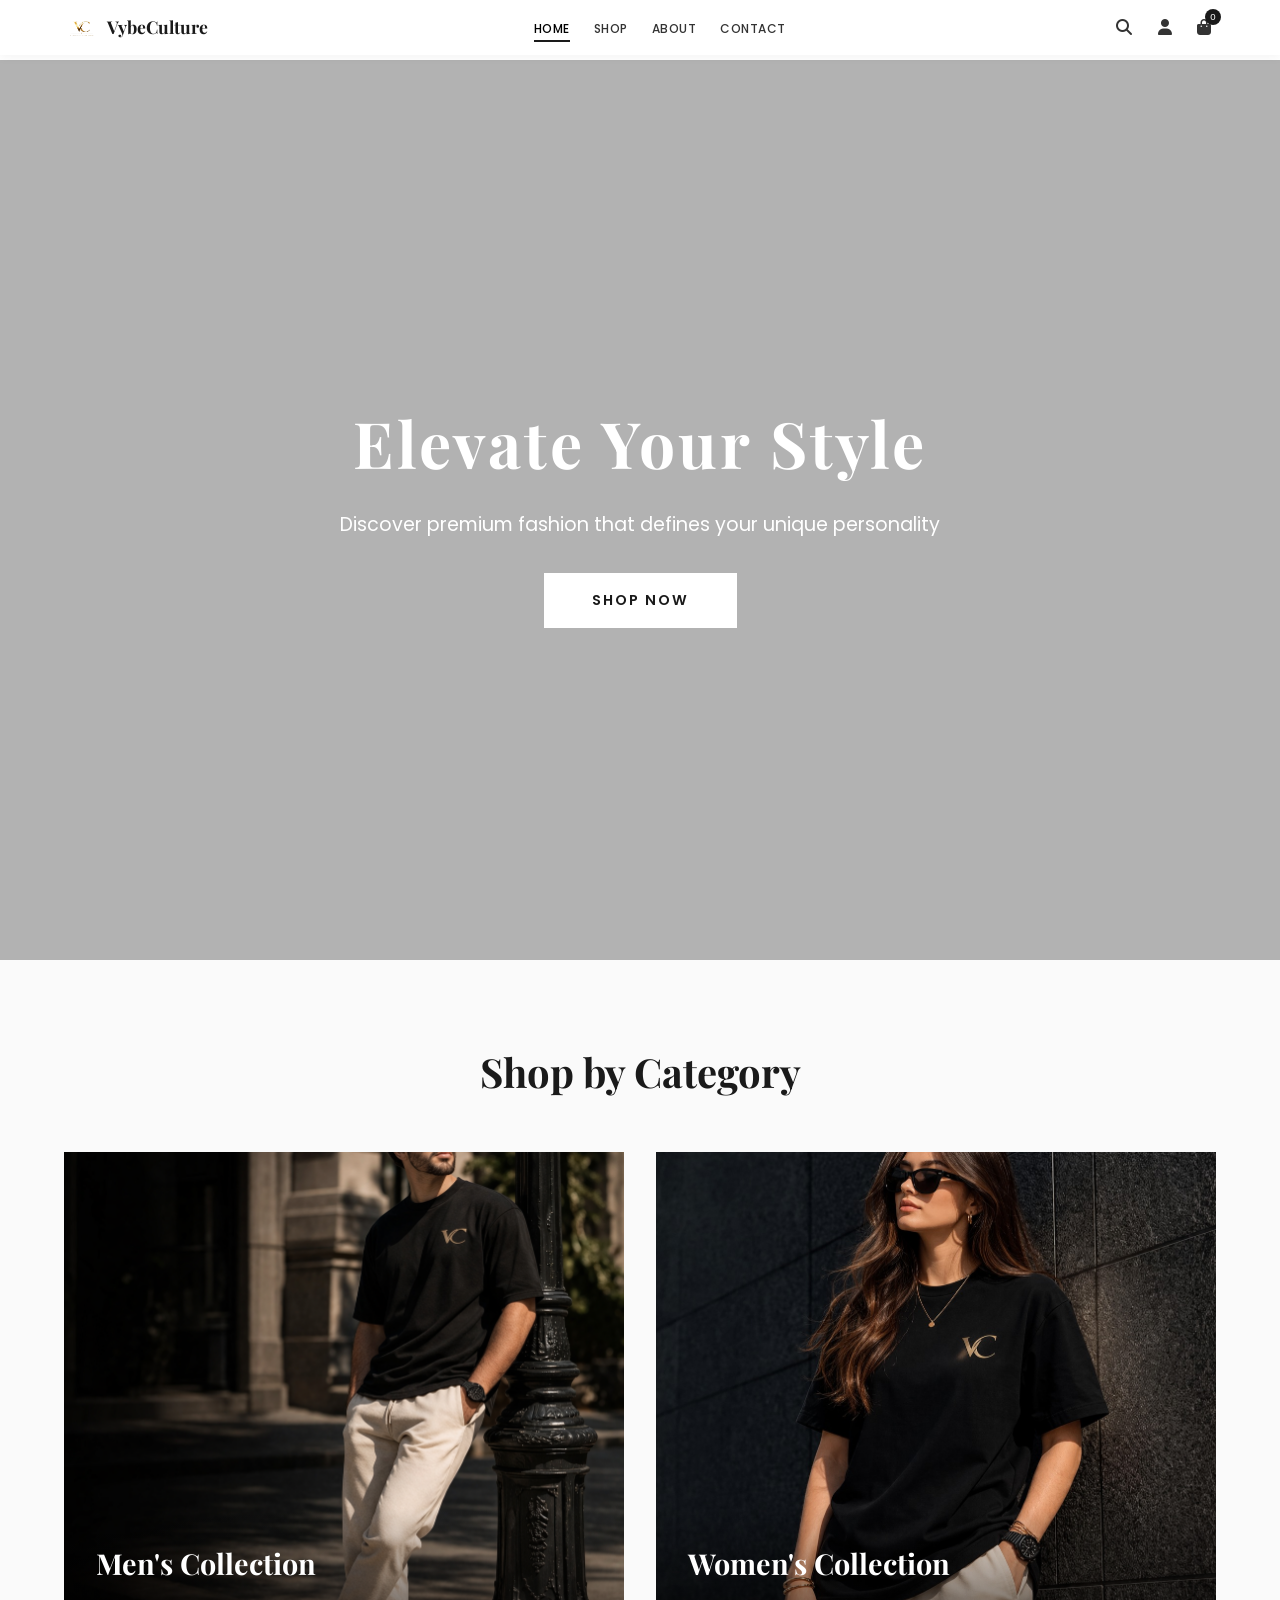
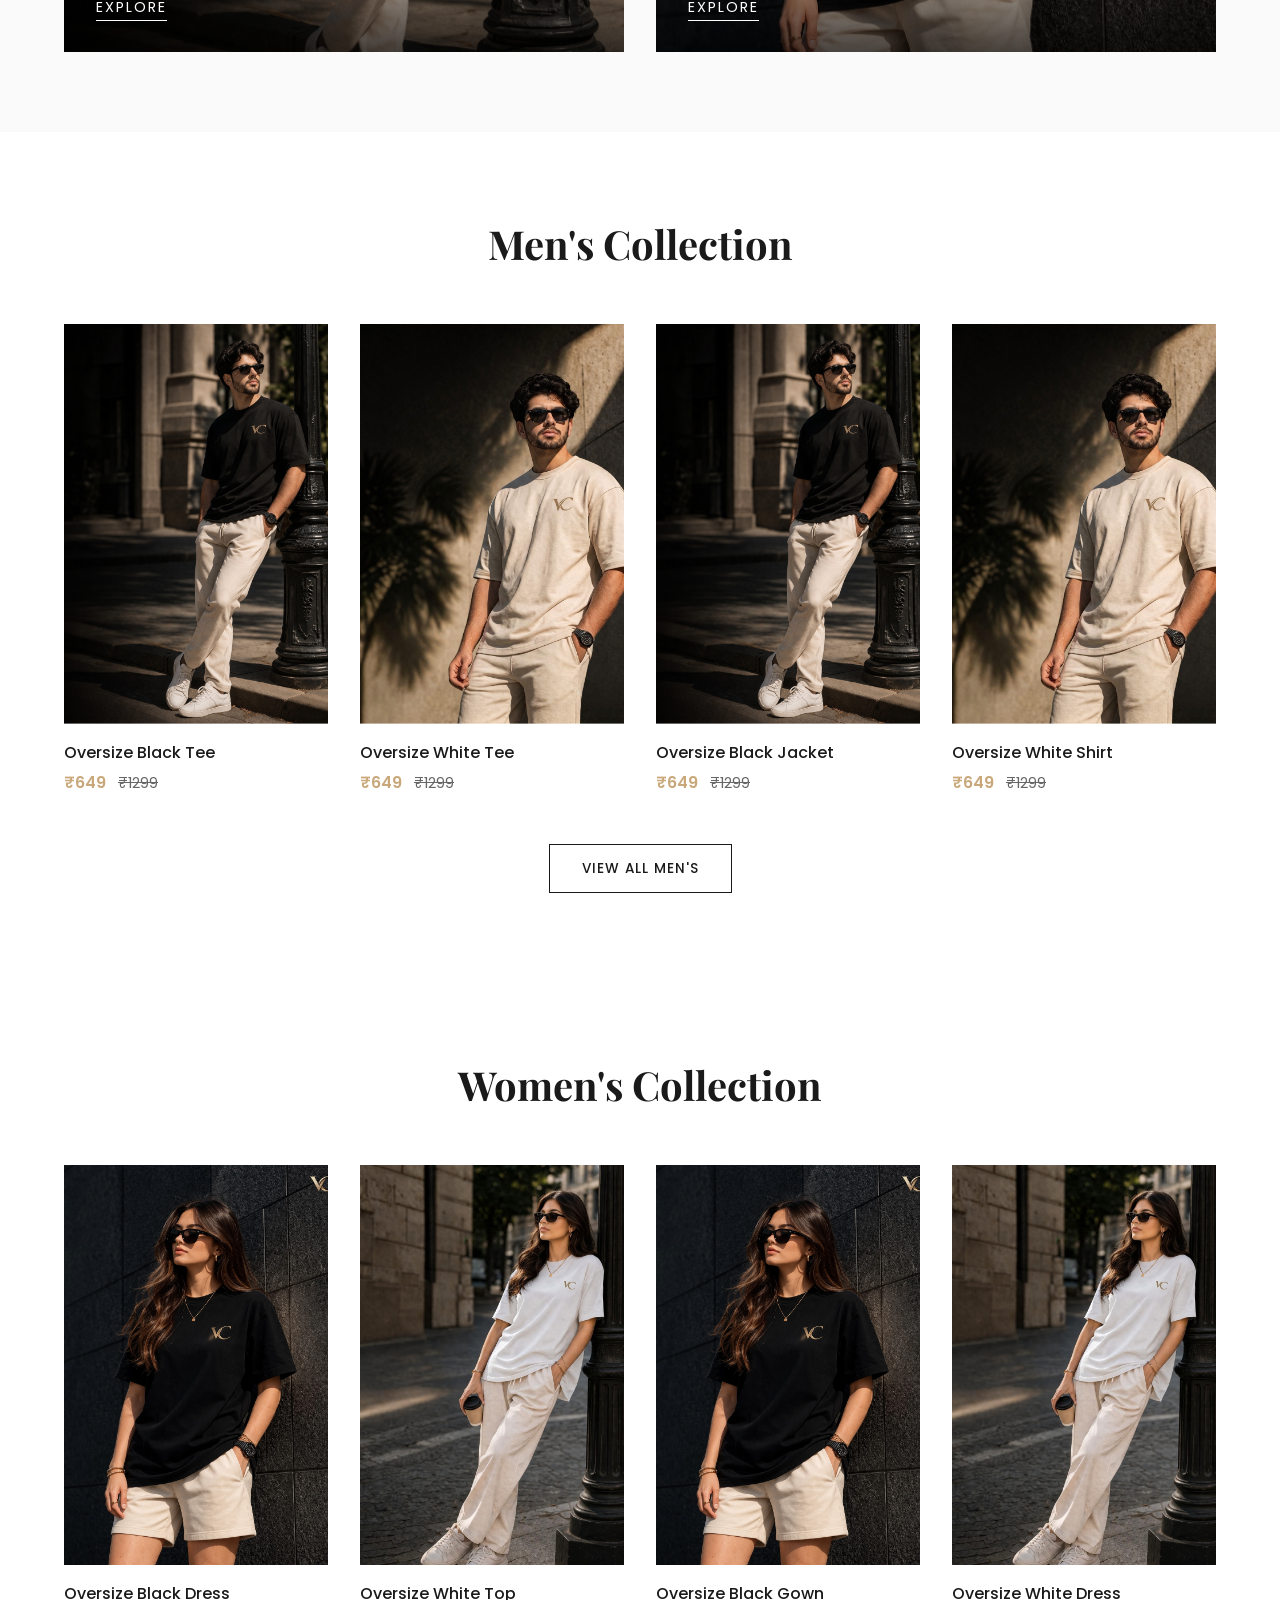
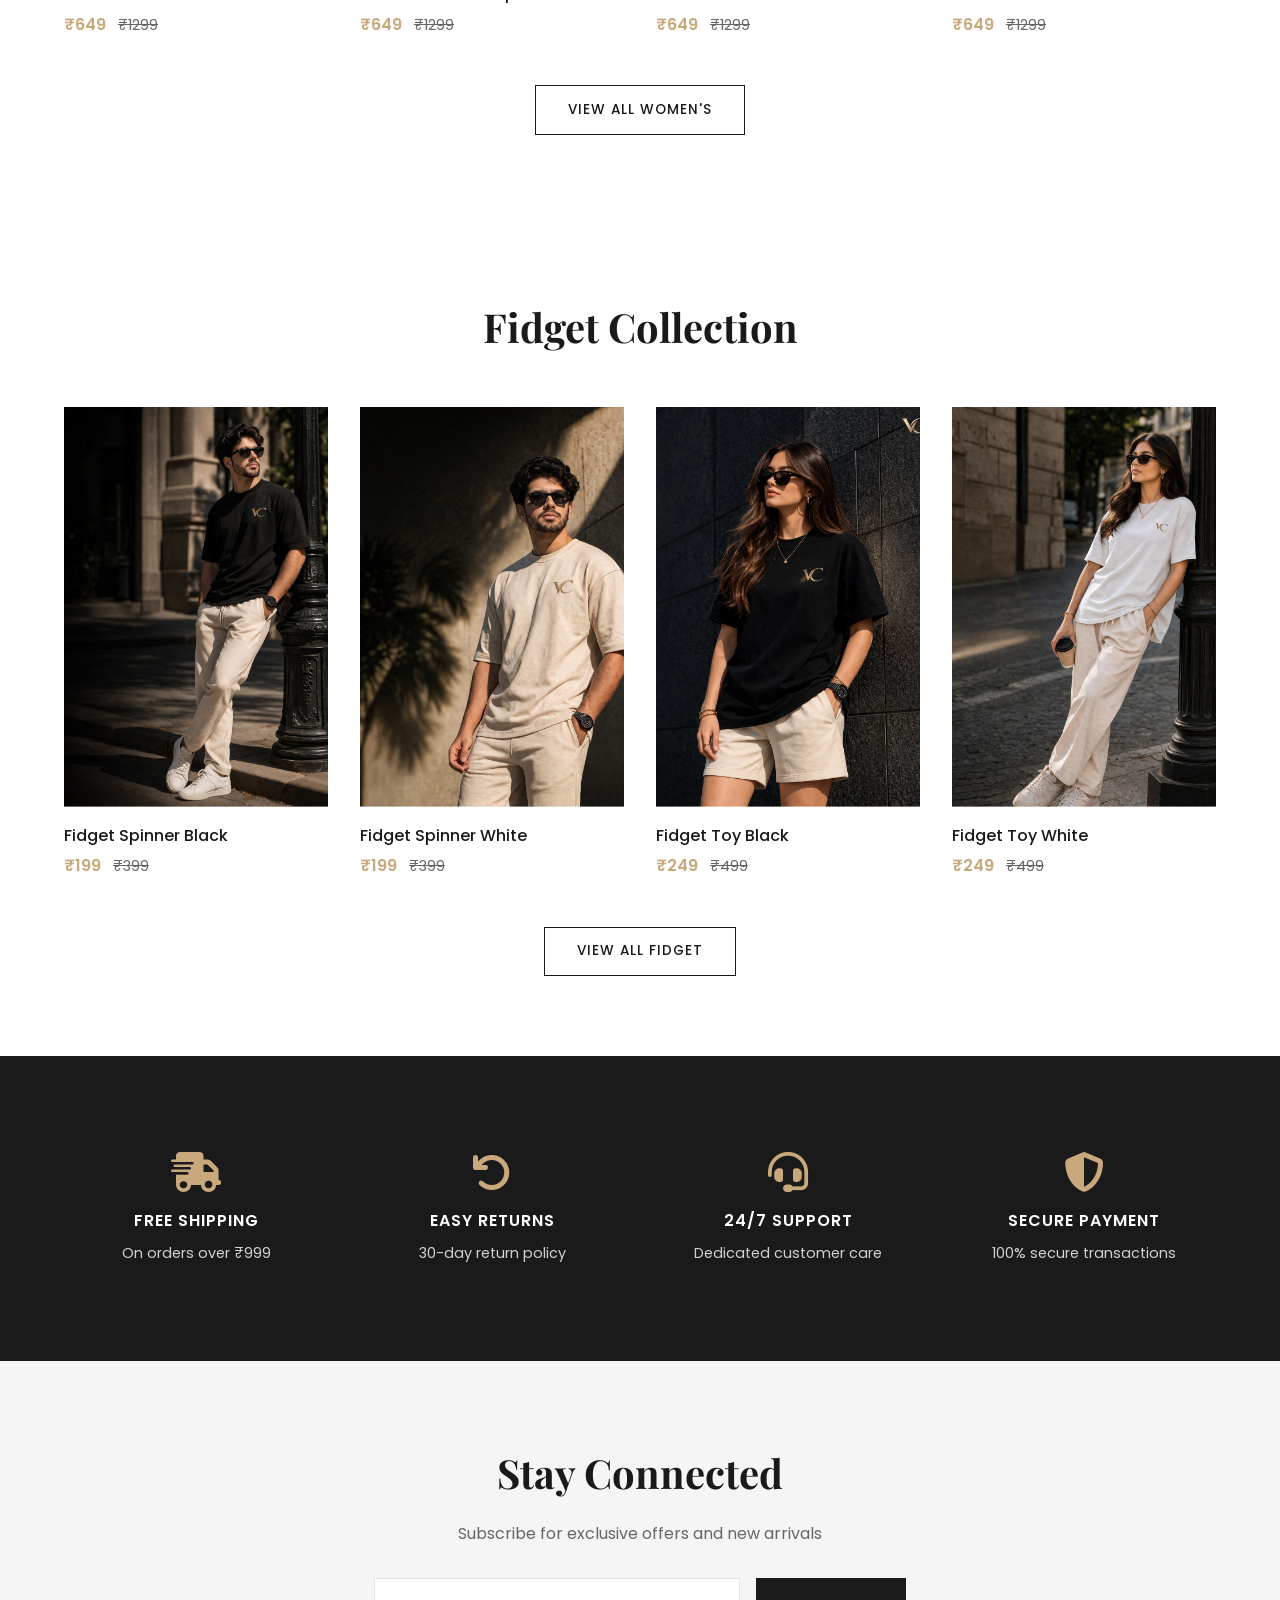
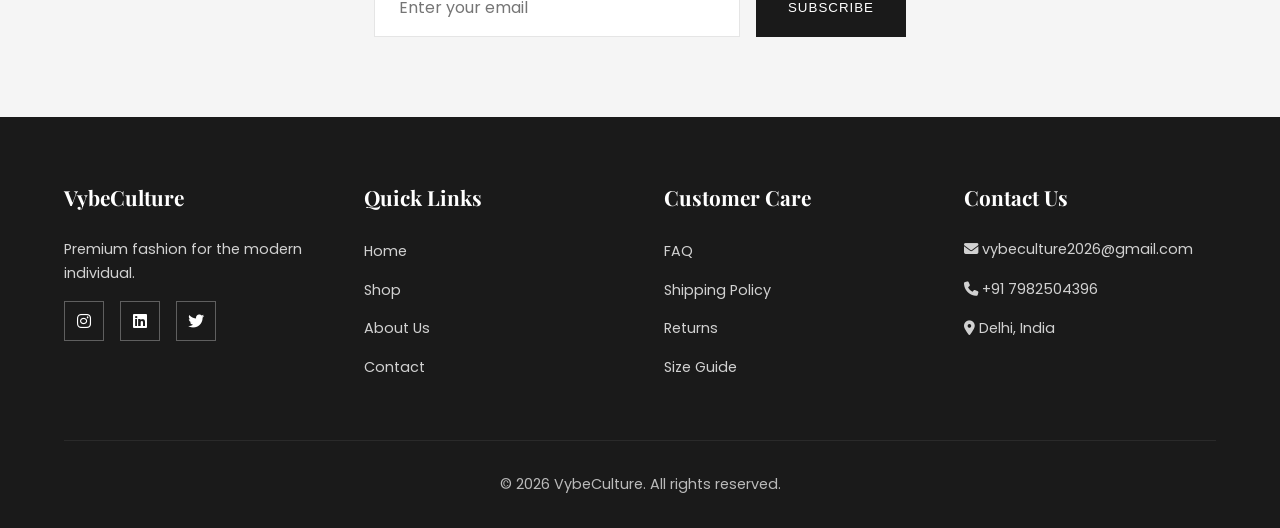
==== commit 373194bb: "Add files via upload" ====
--- a/index.html
+++ b/index.html
@@ -3,20 +3,64 @@
 <head>
     <meta charset="UTF-8">
     <meta name="viewport" content="width=device-width, initial-scale=1.0">
-    <title>VybeCulture - Premium Fashion</title>
+    <title>VybeCulture - Premium Oversize T-Shirts & Fashion</title>
+    <meta name="description" content="VybeCulture - Premium oversize t-shirts and fashion wear. Shop men's and women's collection at best prices in Delhi, India. Free shipping on orders above ₹999.">
+    <meta name="keywords" content="oversize t-shirts, mens wear, womens wear, fashion, premium clothing, Delhi, India">
+    <meta name="author" content="VybeCulture">
+    <meta name="robots" content="index, follow">
+    
+    <!-- Open Graph / Social Media -->
+    <meta property="og:title" content="VybeCulture - Premium Oversize Fashion">
+    <meta property="og:description" content="Shop premium oversize t-shirts and fashion wear">
+    <meta property="og:type" content="website">
+    <meta property="og:url" content="https://vybeculture.com">
+    
+    <!-- Favicon -->
+    <link rel="icon" type="image/png" href="logo.png">
+    
     <link rel="stylesheet" href="style.css">
     <link rel="preconnect" href="https://fonts.googleapis.com">
     <link rel="preconnect" href="https://fonts.gstatic.com" crossorigin>
     <link href="https://fonts.googleapis.com/css2?family=Playfair+Display:wght@400;600;700&family=Poppins:wght@300;400;500;600&display=swap" rel="stylesheet">
     <link rel="stylesheet" href="https://cdnjs.cloudflare.com/ajax/libs/font-awesome/6.4.0/css/all.min.css">
+    
+    <!-- Preload critical images -->
+    <link rel="preload" as="image" href="logo.png">
+    
+    <!-- Structured Data for Organization -->
+    <script type="application/ld+json">
+    {
+        "@context": "https://schema.org",
+        "@type": "ClothingStore",
+        "name": "VybeCulture",
+        "description": "Premium oversize fashion wear",
+        "url": "https://vybeculture.com",
+        "logo": "https://vybeculture.com/logo.png",
+        "contactPoint": {
+            "@type": "ContactPoint",
+            "telephone": "+917982504396",
+            "contactType": "Customer Service"
+        },
+        "address": {
+            "@type": "PostalAddress",
+            "addressLocality": "Delhi",
+            "addressCountry": "IN"
+        },
+        "sameAs": [
+            "https://instagram.com/vybeculture_society",
+            "https://twitter.com/vybe_culture",
+            "https://www.linkedin.com/company/vybeculture/"
+        ]
+    }
+    </script>
 </head>
 <body>
     <header>
         <nav class="navbar">
             <div class="logo">
-                    <img src="logo.png" alt="VybeCulture" style="height:40px; vertical-align:middle;">
-                    <span style="margin-left:10px;">VybeCulture</span>
-                </div>
+                <img src="logo.png" alt="VybeCulture" style="height:35px;">
+                <span>VybeCulture</span>
+            </div>
             <ul class="nav-links">
                 <li><a href="index.html" class="active">Home</a></li>
                 <li><a href="products.html">Shop</a></li>
@@ -24,16 +68,9 @@
                 <li><a href="contact.html">Contact</a></li>
             </ul>
             <div class="nav-icons">
-                <button class="search-btn" onclick="toggleSearch()">
-                    <i class="fas fa-search"></i>
-                </button>
-                <button class="user-btn" id="userBtn" onclick="handleUserClick()">
-                    <i class="fas fa-user"></i>
-                </button>
-                <button class="cart-btn" onclick="toggleCart()">
-                    <i class="fas fa-shopping-bag"></i>
-                    <span class="cart-count">0</span>
-                </button>
+                <button onclick="toggleSearch()"><i class="fas fa-search"></i></button>
+                <button id="userBtn" onclick="handleUserClick()"><i class="fas fa-user"></i></button>
+                <button onclick="toggleCart()"><i class="fas fa-shopping-bag"></i><span class="cart-count">0</span></button>
             </div>
             <div class="hamburger">
                 <i class="fas fa-bars"></i>
@@ -87,6 +124,15 @@
         </div>
     </section>
 
+    <section class="featured">
+        <h2>Fidget Collection</h2>
+        <div class="product-grid" id="fidget-products">
+        </div>
+        <div class="view-all">
+            <a href="products.html?category=fidget" class="btn-secondary">View All Fidget</a>
+        </div>
+    </section>
+
     <section class="features">
         <div class="feature-box">
             <i class="fas fa-shipping-fast"></i>
@@ -142,10 +188,10 @@
             <div class="footer-section">
                 <h3>Customer Care</h3>
                 <ul>
-                    <li><a href="#">FAQ</a></li>
-                    <li><a href="#">Shipping Policy</a></li>
-                    <li><a href="#">Returns</a></li>
-                    <li><a href="#">Size Guide</a></li>
+                    <li><a href="faq.html">FAQ</a></li>
+                    <li><a href="shipping.html">Shipping Policy</a></li>
+                    <li><a href="returns.html">Returns</a></li>
+                    <li><a href="sizeguide.html">Size Guide</a></li>
                 </ul>
             </div>
             <div class="footer-section">
@@ -172,7 +218,7 @@
                 <span>Total:</span>
                 <span id="cart-total">₹0</span>
             </div>
-            <button class="checkout-btn" onclick="checkout()">Checkout</button>
+            <button class="checkout-btn" onclick="goToCheckout()">Checkout</button>
         </div>
     </div>
     <div class="overlay" id="overlay" onclick="toggleCart()"></div>
--- a/style.css
+++ b/style.css
@@ -48,38 +48,112 @@
     top: 0;
     left: 0;
     width: 100%;
-    background: var(--white);
+    background: #fff;
     z-index: 1000;
-    box-shadow: 0 2px 10px rgba(0,0,0,0.05);
+    box-shadow: 0 2px 5px rgba(0,0,0,0.05);
 }
 
 .navbar {
     display: flex;
     justify-content: space-between;
     align-items: center;
-    padding: 1rem 5%;
+    padding: 0.6rem 5%;
     max-width: 1400px;
     margin: 0 auto;
 }
 
 .logo {
-    font-family: var(--font-heading);
-    font-size: 1.8rem;
+    display: flex;
+    align-items: center;
+    gap: 8px;
+}
+
+.logo img {
+    height: 32px;
+}
+
+.logo span {
+    font-family: 'Playfair Display', serif;
+    font-size: 1.2rem;
     font-weight: 700;
+    color: #1a1a1a;
+}
+
+.nav-links {
+    display: flex;
+    gap: 1.5rem;
+    list-style: none;
+    margin: 0;
+    padding: 0;
+}
+
+.nav-links a {
+    font-size: 0.75rem;
+    text-transform: uppercase;
+    color: #333;
+    text-decoration: none;
+    font-weight: 500;
+}
+
+.nav-links a:hover, .nav-links a.active {
+    color: #000;
+}
+
+.nav-icons {
+    display: flex;
+    gap: 0.8rem;
+}
+
+.nav-icons button {
+    background: none;
+    border: none;
+    cursor: pointer;
+    font-size: 1rem;
+    color: #333;
+    padding: 0.3rem;
+}
+
+.navbar {
+    display: flex;
+    justify-content: space-between;
+    align-items: center;
+    padding: 0 5%;
+    max-width: 1400px;
+    margin: 0 auto;
+    height: 55px;
+}
+
+.logo {
+    font-family: var(--font-heading);
+    font-size: 1.3rem;
+    font-weight: 700;
+    display: flex;
+    align-items: center;
+    gap: 8px;
+}
+
+.logo img {
+    height: 30px;
+    width: auto;
+}
+
+.logo span {
+    font-size: 1.1rem;
+}
     letter-spacing: 2px;
     color: var(--primary);
 }
 
 .nav-links {
     display: flex;
-    gap: 2.5rem;
+    gap: 1.5rem;
 }
 
 .nav-links a {
-    font-size: 0.9rem;
+    font-size: 0.75rem;
     font-weight: 500;
     text-transform: uppercase;
-    letter-spacing: 1px;
+    letter-spacing: 0.5px;
     transition: color 0.3s;
     position: relative;
 }
@@ -110,8 +184,8 @@
     background: none;
     border: none;
     cursor: pointer;
-    font-size: 1.2rem;
-    padding: 0.5rem;
+    font-size: 1rem;
+    padding: 0.3rem;
     transition: color 0.3s;
     position: relative;
 }
@@ -146,13 +220,13 @@
 
 .cart-count {
     position: absolute;
-    top: 0;
-    right: 0;
+    top: -5px;
+    right: -5px;
     background: var(--primary);
     color: var(--white);
-    font-size: 0.7rem;
-    width: 18px;
-    height: 18px;
+    font-size: 0.6rem;
+    width: 16px;
+    height: 16px;
     border-radius: 50%;
     display: flex;
     align-items: center;
@@ -819,35 +893,113 @@
     .footer-content {
         grid-template-columns: repeat(2, 1fr);
     }
+    
+    .shop-content {
+        flex-direction: column;
+    }
+    
+    .filters {
+        width: 100%;
+    }
 }
 
 @media (max-width: 768px) {
+    .navbar {
+        padding: 1rem;
+    }
+    
+    .logo img {
+        height: 30px !important;
+    }
+    
+    .logo span {
+        font-size: 1rem;
+    }
+    
     .nav-links {
+        position: absolute;
+        top: 60px;
+        left: 0;
+        width: 100%;
+        background: white;
+        flex-direction: column;
+        padding: 1rem;
+        box-shadow: 0 5px 10px rgba(0,0,0,0.1);
         display: none;
+    }
+    
+    .nav-links.active {
+        display: flex;
+    }
+    
+    .nav-links li {
+        padding: 0.5rem 0;
     }
     
     .hamburger {
         display: block;
     }
     
+    .hero {
+        height: 70vh;
+        margin-top: 60px;
+    }
+    
     .hero-content h1 {
-        font-size: 2.5rem;
+        font-size: 1.8rem;
+    }
+    
+    .hero-content p {
+        font-size: 0.9rem;
+    }
+    
+    .btn-primary {
+        padding: 0.8rem 1.5rem;
+        font-size: 0.8rem;
+    }
+    
+    .categories h2,
+    .featured h2 {
+        font-size: 1.5rem;
     }
     
     .category-grid {
         grid-template-columns: 1fr;
     }
     
+    .category-card {
+        height: 300px;
+    }
+    
     .product-grid {
         grid-template-columns: repeat(2, 1fr);
+        gap: 1rem;
+    }
+    
+    .product-image {
+        height: 200px;
+    }
+    
+    .product-info h3 {
+        font-size: 0.8rem;
+    }
+    
+    .product-info .price {
+        font-size: 0.9rem;
     }
     
     .features {
         grid-template-columns: 1fr;
+        padding: 2rem 5%;
+    }
+    
+    .feature-box {
+        padding: 1rem;
     }
     
     .footer-content {
         grid-template-columns: 1fr;
+        gap: 2rem;
     }
     
     .newsletter-form {
@@ -858,6 +1010,53 @@
         width: 100%;
         right: -100%;
     }
+    
+    .page-header {
+        margin-top: 60px;
+        padding: 2rem 5%;
+    }
+    
+    .page-header h1 {
+        font-size: 1.8rem;
+    }
+    
+    .contact-section {
+        grid-template-columns: 1fr;
+        margin-top: 60px;
+        padding: 2rem 5%;
+    }
+    
+    .about-content {
+        grid-template-columns: 1fr;
+        padding: 2rem 5%;
+    }
+    
+    .about-image {
+        height: 300px;
+    }
+    
+    .values-grid {
+        grid-template-columns: 1fr;
+    }
+    
+    .profile-grid {
+        grid-template-columns: 1fr;
+    }
+    
+    .search-modal {
+        top: 60px;
+        width: 95%;
+        padding: 0 0.5rem;
+    }
+    
+    .auth-box {
+        padding: 1.5rem;
+        margin: 1rem;
+    }
+    
+    .auth-box h1 {
+        font-size: 1.5rem;
+    }
 }
 
 @media (max-width: 480px) {
@@ -866,7 +1065,56 @@
     }
     
     .product-image {
-        height: 350px;
+        height: 250px;
+    }
+    
+    .view-all {
+        margin-top: 1rem;
+    }
+    
+    .btn-secondary {
+        padding: 0.6rem 1rem;
+        font-size: 0.75rem;
+    }
+    
+    .cart-item {
+        flex-direction: column;
+    }
+    
+    .cart-item img {
+        width: 100%;
+        height: 150px;
+    }
+    
+    .cart-item-quantity {
+        justify-content: center;
+    }
+    
+    .profile-header {
+        flex-direction: column;
+        gap: 1rem;
+        text-align: center;
+    }
+    
+    .profile-card {
+        padding: 1rem;
+    }
+    
+    .order-header {
+        flex-direction: column;
+        gap: 0.5rem;
+    }
+    
+    .orders-table {
+        overflow-x: auto;
+    }
+    
+    table {
+        font-size: 0.8rem;
+    }
+    
+    th, td {
+        padding: 0.5rem;
     }
 }
 
